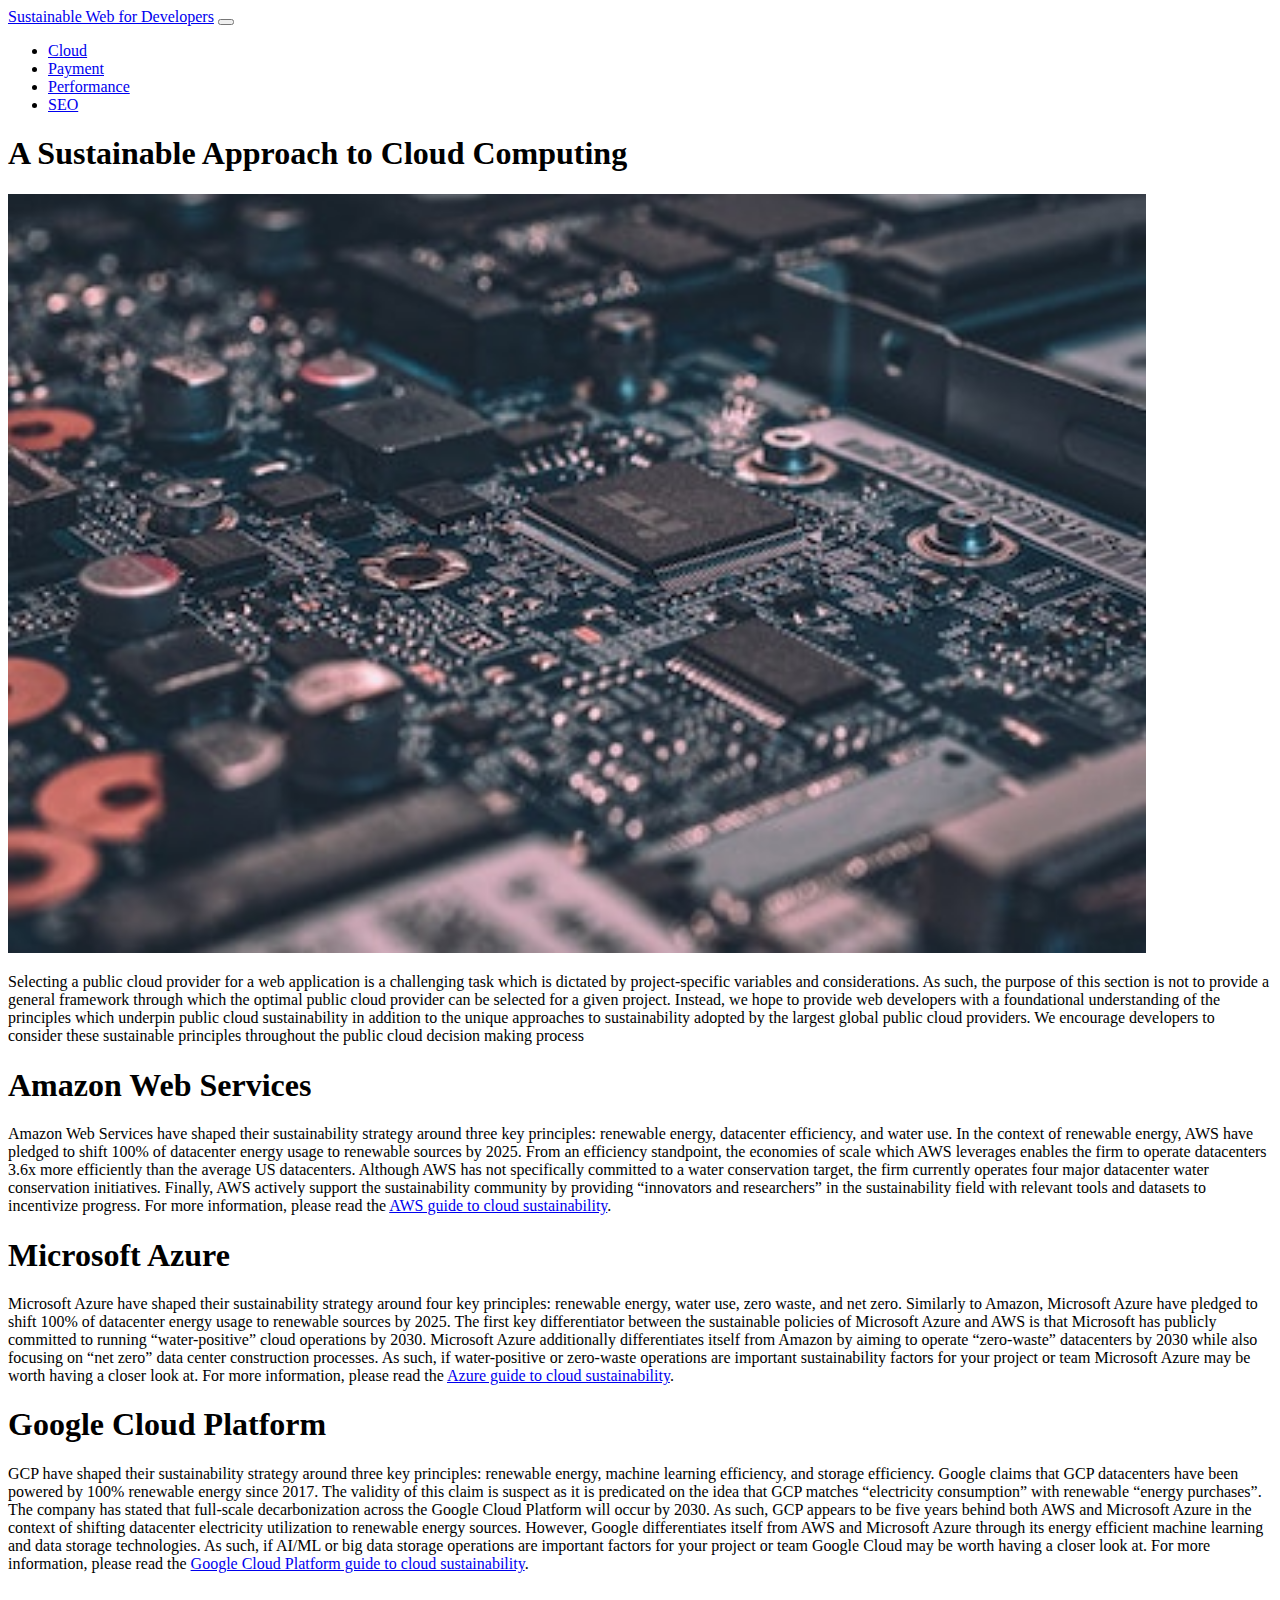
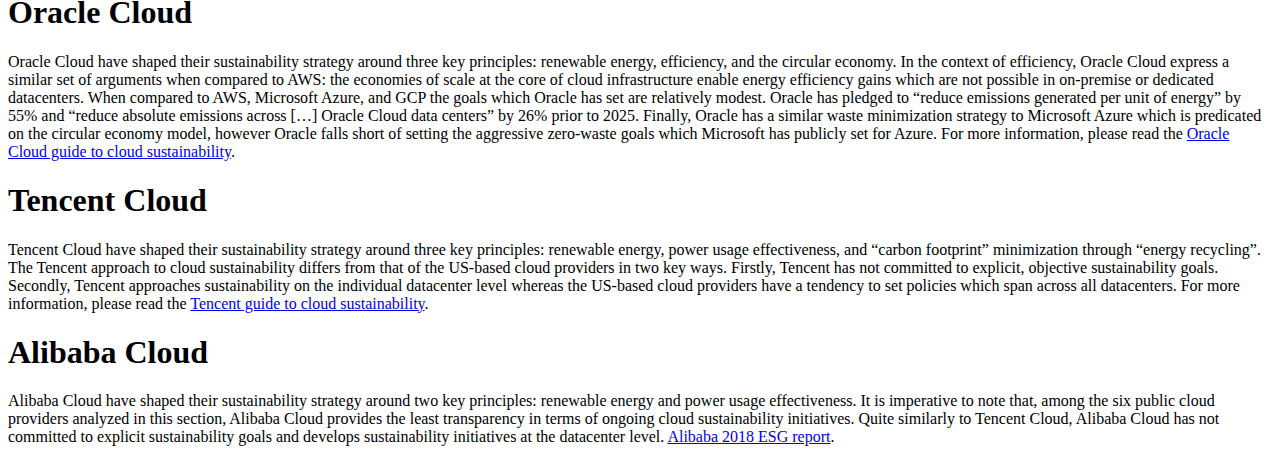
==== cloud.html @ 3b05d87a "Added target blank to cloud links" ====
<!DOCTYPE html>
<html lang="en">

<head>
	<meta charset="utf-8">
	<meta name="viewport" content="width=device-width, initial-scale=1.0">

	<!-- Bootstrap CSS, https://getbootstrap.com/docs/4.5/getting-started/introduction/ -->
	<link rel="stylesheet" href="https://cdn.jsdelivr.net/npm/bootstrap@4.5.3/dist/css/bootstrap.min.css"
		integrity="sha384-TX8t27EcRE3e/ihU7zmQxVncDAy5uIKz4rEkgIXeMed4M0jlfIDPvg6uqKI2xXr2" crossorigin="anonymous">

	<!--Individual styling-->
	<link rel="stylesheet" href="css/standard.css">

	<link rel="icon" href="images/leaf_icon.png" /> <!--https://www.pngegg.com/en/png-bizir ,accessed 06.11.2020-->
	<title>Cloud Computing</title>
</head>

<body>

	<!--Altered code from: https://startbootstrap.com/snippets/half-slider, accessed 06.11.2020 -->
	<!-- Navigation -->
	<nav class="navbar navbar-expand-lg navbar-dark bg-dark fixed-top">
		<div class="container">
			<a class="navbar-brand" href="index.html">Sustainable Web for Developers</a>
			<button class="navbar-toggler" type="button" data-toggle="collapse" data-target="#navbarResponsive"
				aria-controls="navbarResponsive" aria-expanded="false" aria-label="Toggle navigation">
				<span class="navbar-toggler-icon"></span>
			</button>
			<div class="collapse navbar-collapse" id="navbarResponsive">
                <ul class="navbar-nav ml-auto">
                    <li class="nav-item">
                        <a class="nav-link" href="cloud.html">Cloud </a>
                    </li>
                    <li class="nav-item">
                        <a class="nav-link" href="payment.html">Payment</a>
                    </li>
                    <li class="nav-item">
                        <a class="nav-link" href="performance.html">Performance</a>
                    </li>
                    <li class="nav-item">
                        <a class="nav-link" href="seo.html">SEO</a>
                    </li>
                </ul>
            </div>
		</div>
	</nav>

	<header>

	</header>

    <!-- Page Content -->
    <section class="py-5 m-5">
        <div class="container">
			<h1 class="font-weight-light">A Sustainable Approach to Cloud Computing</h1>
			<div class="row">
				<div class="col-md-6">
					<img id="seo-img" src="images/computer_unsplash.jpg" class="img-responsive center-block"
                        alt="cloud image">
                        <!--https://unsplash.com/photos/FO7JIlwjOtU ,accessed 12.11.2020-->
				</div>
				<div class="col-md-6 right-top">
					<p class="lead">Selecting a public cloud provider for a web application is a challenging task which is
                        dictated by project-specific variables and considerations. As such, the purpose of this section is not
                        to provide a general framework through which the optimal public cloud provider can be selected for a
                        given project. Instead, we hope to provide web developers with a foundational understanding of the
                        principles which underpin public cloud sustainability in addition to the unique approaches to
                        sustainability adopted by the largest global public cloud providers. We encourage developers to consider
                        these sustainable principles throughout the public cloud decision making process</p>
				</div>
			</div>
   
    <h1 class="font-weight-light">Amazon Web Services</h1>
    <p class="lead">Amazon Web Services have shaped their sustainability strategy around three key principles:
        renewable energy, datacenter efficiency, and water use. In the context of renewable energy, AWS have
        pledged to shift 100% of datacenter energy usage to renewable sources by 2025. From an efficiency
        standpoint, the economies of scale which AWS leverages enables the firm to operate datacenters 3.6x more
        efficiently than the average US datacenters. Although AWS has not specifically committed to a water
        conservation target, the firm currently operates four major datacenter water conservation initiatives.
        Finally, AWS actively support the sustainability community by providing “innovators and researchers” in
        the sustainability field with relevant tools and datasets to incentivize progress. For more information,
        please read the <a href="https://sustainability.aboutamazon.com/environment/the-cloud" target="_blank">AWS guide to
            cloud sustainability</a>.</p>
    
    <h1 class="font-weight-light">Microsoft Azure</h1>
    <p class="lead">Microsoft Azure have shaped their sustainability strategy around four key principles:
        renewable energy, water use, zero waste, and net zero. Similarly to Amazon, Microsoft Azure have pledged
        to shift 100% of datacenter energy usage to renewable sources by 2025. The first key differentiator
        between the sustainable policies of Microsoft Azure and AWS is that Microsoft has publicly committed to
        running “water-positive” cloud operations by 2030. Microsoft Azure additionally differentiates itself
        from Amazon by aiming to operate “zero-waste” datacenters by 2030 while also focusing on “net zero” data
        center construction processes. As such, if water-positive or zero-waste operations are important
        sustainability factors for your project or team Microsoft Azure may be worth having a closer look at.
        For more information, please read the <a href="https://azure.microsoft.com/en-gb/global-infrastructure/sustainability/" target="_blank">Azure guide to cloud
            sustainability</a>.</p>

        <h1 class="font-weight-light">Google Cloud Platform</h1>
    <p class="lead">GCP have shaped their sustainability strategy around three key principles: renewable energy,
        machine learning efficiency, and storage efficiency. Google claims that GCP datacenters have been
        powered by 100% renewable energy since 2017. The validity of this claim is suspect as it is predicated
        on the idea that GCP matches “electricity consumption” with renewable “energy purchases”. The company
        has stated that full-scale decarbonization across the Google Cloud Platform will occur by 2030. As such,
        GCP appears to be five years behind both AWS and Microsoft Azure in the context of shifting datacenter
        electricity utilization to renewable energy sources. However, Google differentiates itself from AWS and
        Microsoft Azure through its energy efficient machine learning and data storage technologies. As such, if
        AI/ML or big data storage operations are important factors for your project or team Google Cloud may be
        worth having a closer look at. For more information, please read the <a
            href="https://cloud.google.com/sustainability" target="_blank">Google Cloud Platform guide to cloud
            sustainability</a>.</p>

        <h1 class="font-weight-light">Oracle Cloud</h1>
    <p class="lead">Oracle Cloud have shaped their sustainability strategy around three key principles:
        renewable energy, efficiency, and the circular economy. In the context of efficiency, Oracle Cloud
        express a similar set of arguments when compared to AWS: the economies of scale at the core of cloud
        infrastructure enable energy efficiency gains which are not possible in on-premise or dedicated
        datacenters. When compared to AWS, Microsoft Azure, and GCP the goals which Oracle has set are
        relatively modest. Oracle has pledged to “reduce emissions generated per unit of energy” by 55% and
        “reduce absolute emissions across […] Oracle Cloud data centers” by 26% prior to 2025. Finally, Oracle
        has a similar waste minimization strategy to Microsoft Azure which is predicated on the circular economy
        model, however Oracle falls short of setting the aggressive zero-waste goals which Microsoft has
        publicly set for Azure. For more information, please read the <a
            href="https://www.oracle.com/corporate/citizenship/sustainability/clean-cloud.html" target="_blank">Oracle Cloud
            guide to cloud sustainability</a>.</p>
        
    <h1 class="font-weight-light">Tencent Cloud</h1>
    <p class="lead">Tencent Cloud have shaped their sustainability strategy around three key principles:
        renewable energy, power usage effectiveness, and “carbon footprint” minimization through “energy
        recycling”. The Tencent approach to cloud sustainability differs from that of the US-based cloud
        providers in two key ways. Firstly, Tencent has not committed to explicit, objective sustainability
        goals. Secondly, Tencent approaches sustainability on the individual datacenter level whereas the
        US-based cloud providers have a tendency to set policies which span across all datacenters. For more
        information, please read the <a
            href="https://intl.cloud.tencent.com/global-infrastructure/sustainability" target="_blank">Tencent guide to cloud
            sustainability</a>.</p>
    
    <h1 class="font-weight-light">Alibaba Cloud</h1>
    <p class="lead">Alibaba Cloud have shaped their sustainability strategy around two key principles: renewable
        energy and power usage effectiveness. It is imperative to note that, among the six public cloud
        providers analyzed in this section, Alibaba Cloud provides the least transparency in terms of ongoing
        cloud sustainability initiatives. Quite similarly to Tencent Cloud, Alibaba Cloud has not committed to
        explicit sustainability goals and develops sustainability initiatives at the datacenter level. <a
            href="https://esg.alibabagroup.com/" target="_blank">Alibaba 2018 ESG report</a>.</p>


    <!-- jQuery and Bootstrap Bundle (includes Popper), https://getbootstrap.com/docs/4.5/getting-started/introduction/ -->
    <script src="https://code.jquery.com/jquery-3.5.1.slim.min.js"
        integrity="sha384-DfXdz2htPH0lsSSs5nCTpuj/zy4C+OGpamoFVy38MVBnE+IbbVYUew+OrCXaRkfj"
        crossorigin="anonymous"></script>
    <script src="https://cdn.jsdelivr.net/npm/bootstrap@4.5.3/dist/js/bootstrap.bundle.min.js"
        integrity="sha384-ho+j7jyWK8fNQe+A12Hb8AhRq26LrZ/JpcUGGOn+Y7RsweNrtN/tE3MoK7ZeZDyx"
        crossorigin="anonymous"></script>
</body>

</html>
---- css/standard.css ----
/*Individual css*/
#seo-img{
	height: 95%;
	width: 90%;
}
#meta-description{
	height: 65%;
	width: 65%;
	margin-left: 20%;
}
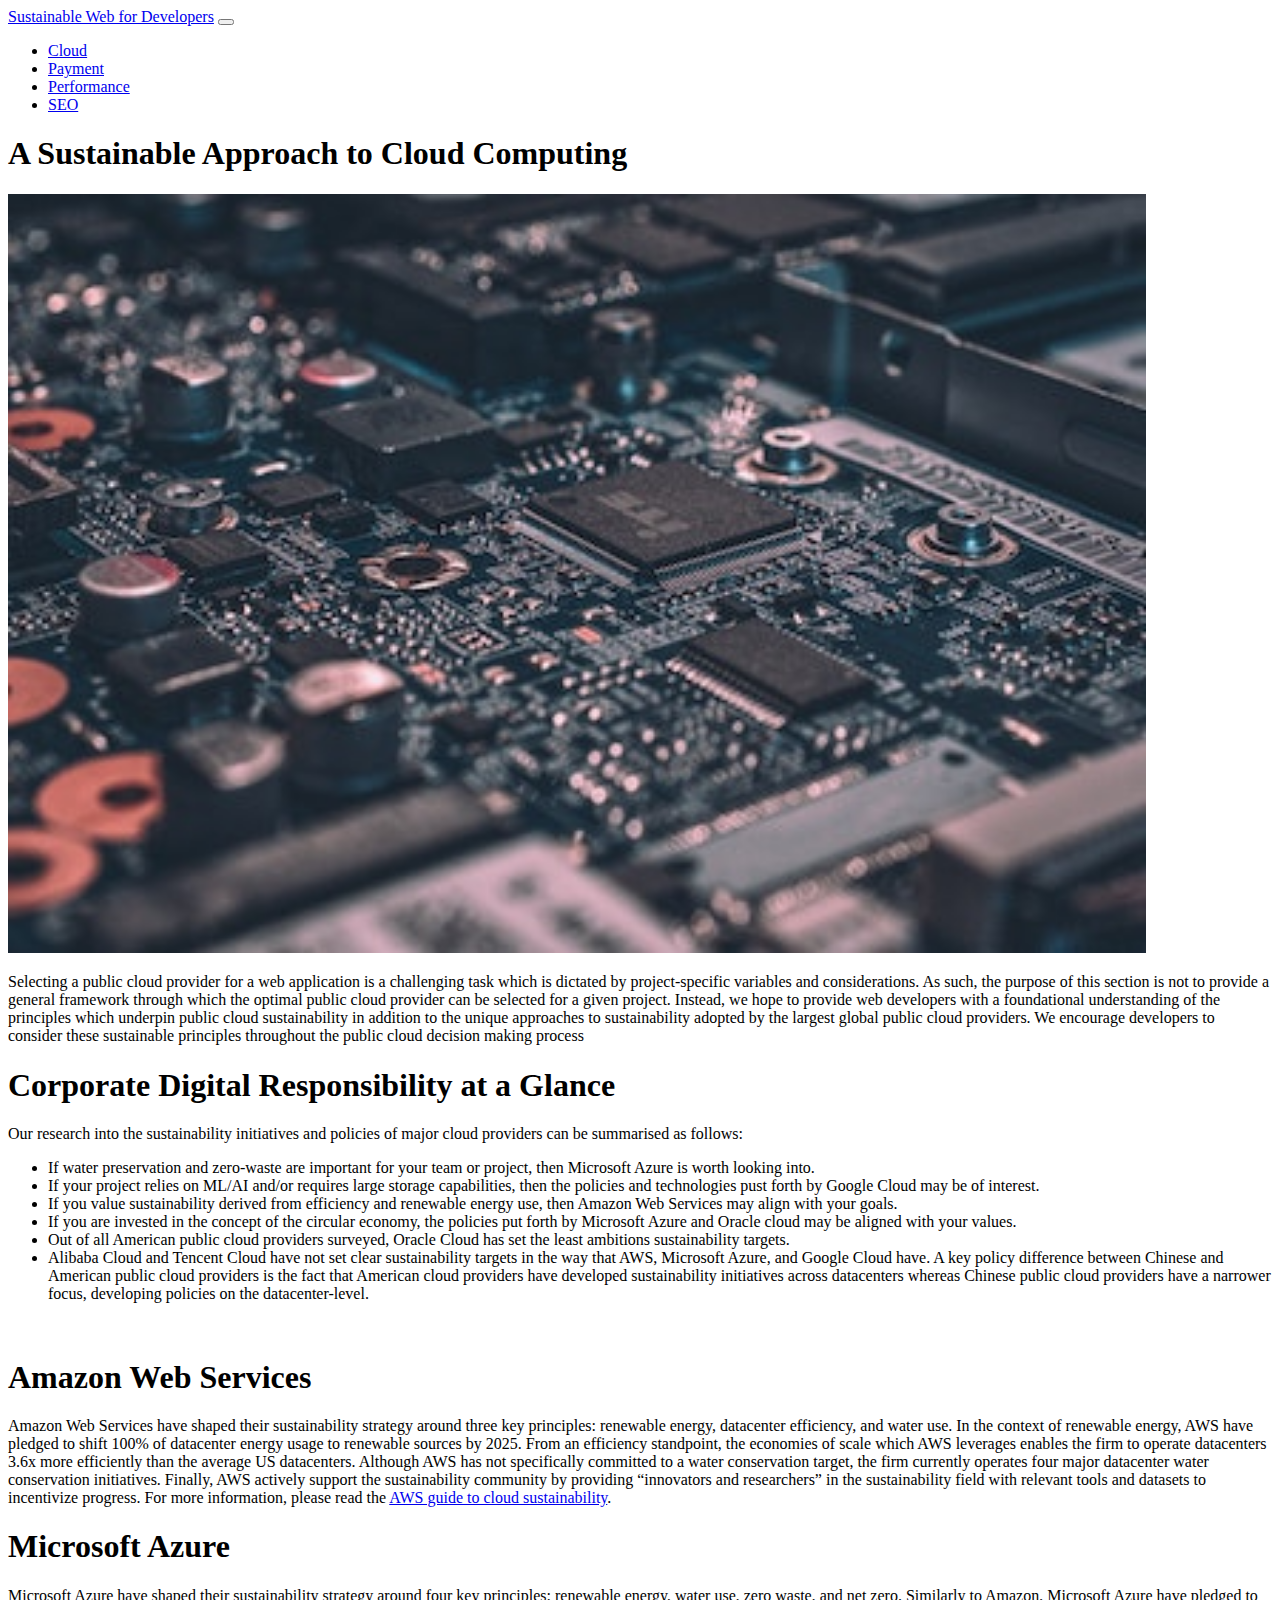
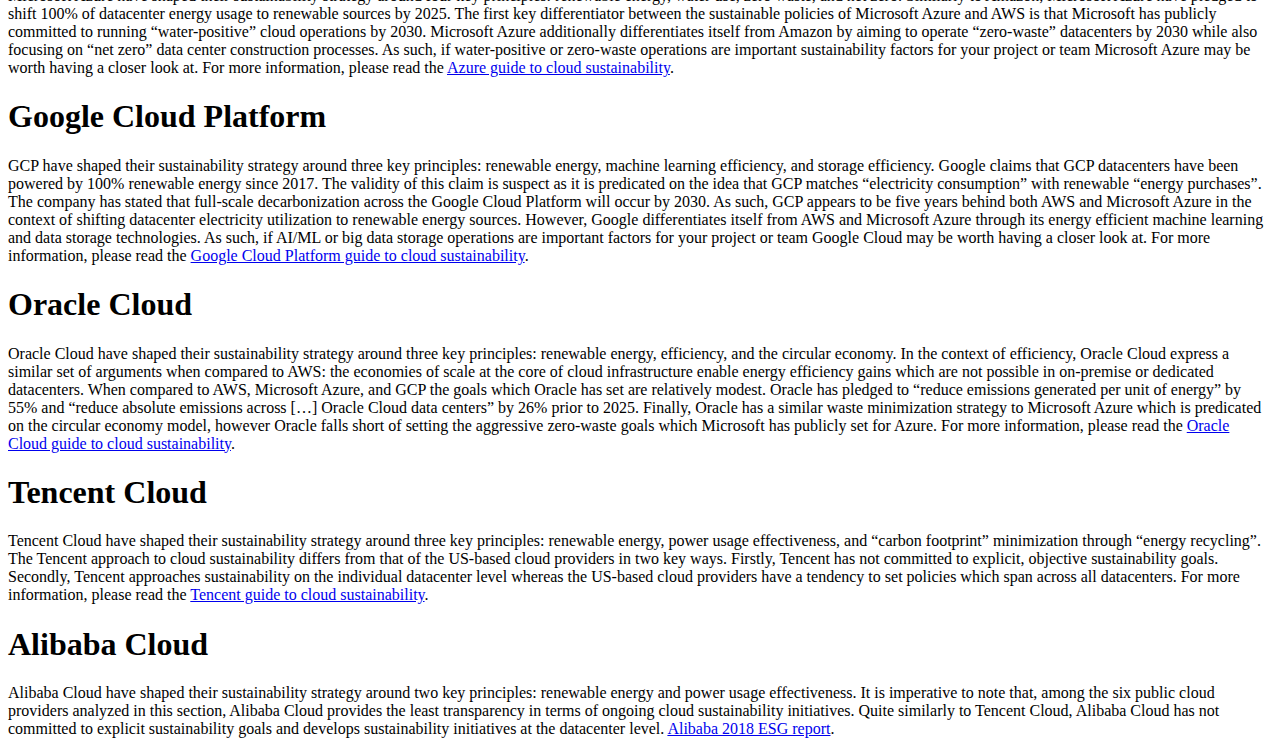
==== commit eab6a729: "Cloud at a glance" ====
--- a/cloud.html
+++ b/cloud.html
@@ -71,6 +71,18 @@
 				</div>
 			</div>
    
+    
+    <h1 class="font-weight-light">Corporate Digital Responsibility at a Glance</h1>
+    <p class="lead">Our research into the sustainability initiatives and policies of major cloud providers can be summarised as follows: </p>
+    <ul class="list-group">
+        <li class="list-group-item">If water preservation and zero-waste are important for your team or project, then Microsoft Azure is worth looking into.</li>
+        <li class="list-group-item">If your project relies on ML/AI and/or requires large storage capabilities, then the policies and technologies pust forth by Google Cloud may be of interest.</li>
+        <li class="list-group-item">If you value sustainability derived from efficiency and renewable energy use, then Amazon Web Services may align with your goals.</li>
+        <li class="list-group-item">If you are invested in the concept of the circular economy, the policies put forth by Microsoft Azure and Oracle cloud may be aligned with your values.</li>
+        <li class="list-group-item">Out of all American public cloud providers surveyed, Oracle Cloud has set the least ambitions sustainability targets.</li>
+        <li class="list-group-item">Alibaba Cloud and Tencent Cloud have not set clear sustainability targets in the way that AWS, Microsoft Azure, and Google Cloud have. A key policy difference between Chinese and American public cloud providers is the fact that American cloud providers have developed sustainability initiatives across datacenters whereas Chinese public cloud providers have a narrower focus, developing policies on the datacenter-level.</li>
+      </ul>
+    <br>
     <h1 class="font-weight-light">Amazon Web Services</h1>
     <p class="lead">Amazon Web Services have shaped their sustainability strategy around three key principles:
         renewable energy, datacenter efficiency, and water use. In the context of renewable energy, AWS have
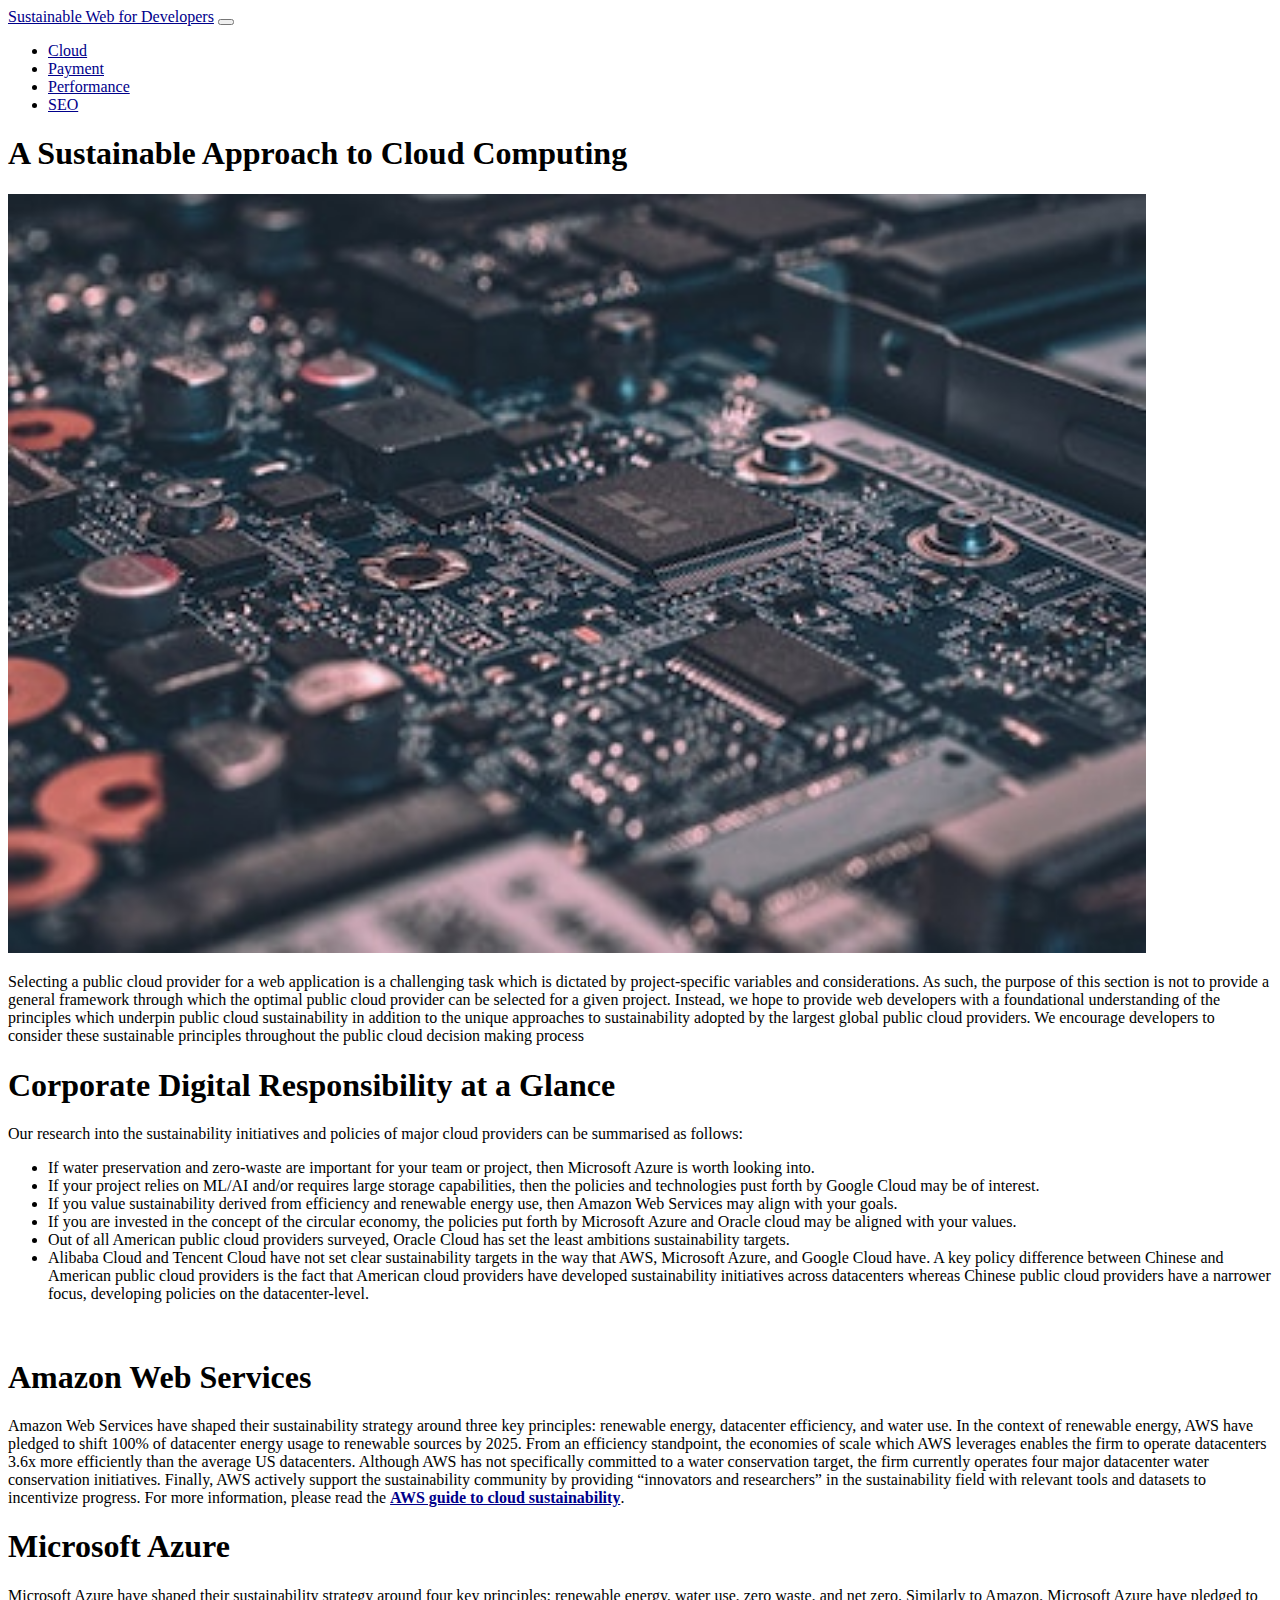
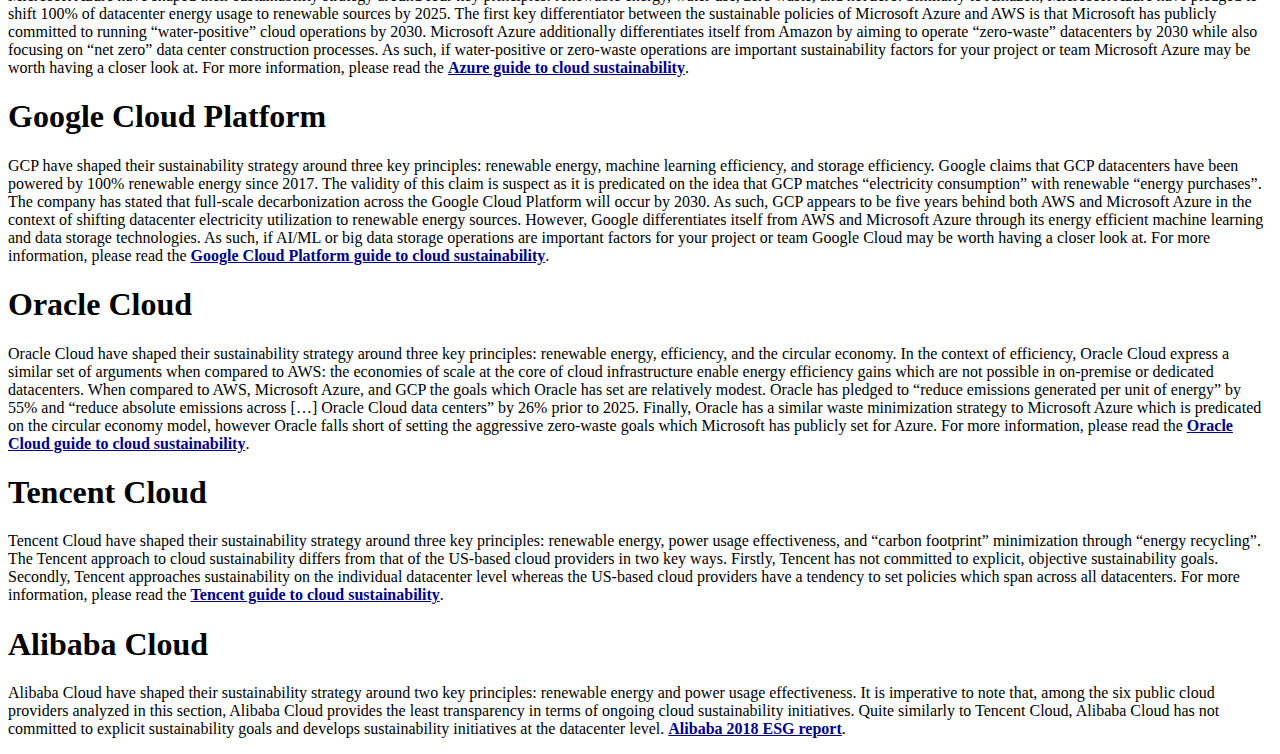
==== commit c34634e6: "mark-up, accessibility and pagespeed insight test bugfixes" ====
--- a/cloud.html
+++ b/cloud.html
@@ -2,32 +2,33 @@
 <html lang="en">
 
 <head>
-	<meta charset="utf-8">
-	<meta name="viewport" content="width=device-width, initial-scale=1.0">
+    <meta charset="utf-8">
+    <meta name="viewport" content="width=device-width, initial-scale=1.0">
 
-	<!-- Bootstrap CSS, https://getbootstrap.com/docs/4.5/getting-started/introduction/ -->
-	<link rel="stylesheet" href="https://cdn.jsdelivr.net/npm/bootstrap@4.5.3/dist/css/bootstrap.min.css"
-		integrity="sha384-TX8t27EcRE3e/ihU7zmQxVncDAy5uIKz4rEkgIXeMed4M0jlfIDPvg6uqKI2xXr2" crossorigin="anonymous">
+    <!-- Bootstrap CSS, https://getbootstrap.com/docs/4.5/getting-started/introduction/ -->
+    <link rel="stylesheet" href="https://cdn.jsdelivr.net/npm/bootstrap@4.5.3/dist/css/bootstrap.min.css"
+        integrity="sha384-TX8t27EcRE3e/ihU7zmQxVncDAy5uIKz4rEkgIXeMed4M0jlfIDPvg6uqKI2xXr2" crossorigin="anonymous">
 
-	<!--Individual styling-->
-	<link rel="stylesheet" href="css/standard.css">
+    <!--Individual styling-->
+    <link rel="stylesheet" href="css/standard.css">
 
-	<link rel="icon" href="images/leaf_icon.png" /> <!--https://www.pngegg.com/en/png-bizir ,accessed 06.11.2020-->
-	<title>Cloud Computing</title>
+    <link rel="icon" href="images/leaf_icon.png" />
+    <!--https://www.pngegg.com/en/png-bizir ,accessed 06.11.2020-->
+    <title>Cloud Computing</title>
 </head>
 
 <body>
 
-	<!--Altered code from: https://startbootstrap.com/snippets/half-slider, accessed 06.11.2020 -->
-	<!-- Navigation -->
-	<nav class="navbar navbar-expand-lg navbar-dark bg-dark fixed-top">
-		<div class="container">
-			<a class="navbar-brand" href="index.html">Sustainable Web for Developers</a>
-			<button class="navbar-toggler" type="button" data-toggle="collapse" data-target="#navbarResponsive"
-				aria-controls="navbarResponsive" aria-expanded="false" aria-label="Toggle navigation">
-				<span class="navbar-toggler-icon"></span>
-			</button>
-			<div class="collapse navbar-collapse" id="navbarResponsive">
+    <!--Altered code from: https://startbootstrap.com/snippets/half-slider, accessed 06.11.2020 -->
+    <!-- Navigation -->
+    <nav class="navbar navbar-expand-lg navbar-dark bg-dark fixed-top">
+        <div class="container">
+            <a class="navbar-brand" href="index.html">Sustainable Web for Developers</a>
+            <button class="navbar-toggler" type="button" data-toggle="collapse" data-target="#navbarResponsive"
+                aria-controls="navbarResponsive" aria-expanded="false" aria-label="Toggle navigation">
+                <span class="navbar-toggler-icon"></span>
+            </button>
+            <div class="collapse navbar-collapse" id="navbarResponsive">
                 <ul class="navbar-nav ml-auto">
                     <li class="nav-item">
                         <a class="nav-link" href="cloud.html">Cloud </a>
@@ -43,116 +44,138 @@
                     </li>
                 </ul>
             </div>
-		</div>
-	</nav>
+        </div>
+    </nav>
 
-	<header>
+    <header>
 
-	</header>
+    </header>
 
     <!-- Page Content -->
     <section class="py-5 m-5">
         <div class="container">
-			<h1 class="font-weight-light">A Sustainable Approach to Cloud Computing</h1>
-			<div class="row">
-				<div class="col-md-6">
-					<img id="seo-img" src="images/computer_unsplash.jpg" class="img-responsive center-block"
+            <h1 class="font-weight-light">A Sustainable Approach to Cloud Computing</h1>
+            <div class="row">
+                <div class="col-md-6">
+                    <img id="seo-img" src="images/computer_unsplash.jpg" class="img-responsive center-block"
                         alt="cloud image">
-                        <!--https://unsplash.com/photos/FO7JIlwjOtU ,accessed 12.11.2020-->
-				</div>
-				<div class="col-md-6 right-top">
-					<p class="lead">Selecting a public cloud provider for a web application is a challenging task which is
-                        dictated by project-specific variables and considerations. As such, the purpose of this section is not
-                        to provide a general framework through which the optimal public cloud provider can be selected for a
-                        given project. Instead, we hope to provide web developers with a foundational understanding of the
+                    <!--https://unsplash.com/photos/FO7JIlwjOtU ,accessed 12.11.2020-->
+                </div>
+                <div class="col-md-6 right-top">
+                    <p class="lead">Selecting a public cloud provider for a web application is a challenging task which
+                        is
+                        dictated by project-specific variables and considerations. As such, the purpose of this section
+                        is not
+                        to provide a general framework through which the optimal public cloud provider can be selected
+                        for a
+                        given project. Instead, we hope to provide web developers with a foundational understanding of
+                        the
                         principles which underpin public cloud sustainability in addition to the unique approaches to
-                        sustainability adopted by the largest global public cloud providers. We encourage developers to consider
+                        sustainability adopted by the largest global public cloud providers. We encourage developers to
+                        consider
                         these sustainable principles throughout the public cloud decision making process</p>
-				</div>
-			</div>
-   
-    
-    <h1 class="font-weight-light">Corporate Digital Responsibility at a Glance</h1>
-    <p class="lead">Our research into the sustainability initiatives and policies of major cloud providers can be summarised as follows: </p>
-    <ul class="list-group">
-        <li class="list-group-item">If water preservation and zero-waste are important for your team or project, then Microsoft Azure is worth looking into.</li>
-        <li class="list-group-item">If your project relies on ML/AI and/or requires large storage capabilities, then the policies and technologies pust forth by Google Cloud may be of interest.</li>
-        <li class="list-group-item">If you value sustainability derived from efficiency and renewable energy use, then Amazon Web Services may align with your goals.</li>
-        <li class="list-group-item">If you are invested in the concept of the circular economy, the policies put forth by Microsoft Azure and Oracle cloud may be aligned with your values.</li>
-        <li class="list-group-item">Out of all American public cloud providers surveyed, Oracle Cloud has set the least ambitions sustainability targets.</li>
-        <li class="list-group-item">Alibaba Cloud and Tencent Cloud have not set clear sustainability targets in the way that AWS, Microsoft Azure, and Google Cloud have. A key policy difference between Chinese and American public cloud providers is the fact that American cloud providers have developed sustainability initiatives across datacenters whereas Chinese public cloud providers have a narrower focus, developing policies on the datacenter-level.</li>
-      </ul>
-    <br>
-    <h1 class="font-weight-light">Amazon Web Services</h1>
-    <p class="lead">Amazon Web Services have shaped their sustainability strategy around three key principles:
-        renewable energy, datacenter efficiency, and water use. In the context of renewable energy, AWS have
-        pledged to shift 100% of datacenter energy usage to renewable sources by 2025. From an efficiency
-        standpoint, the economies of scale which AWS leverages enables the firm to operate datacenters 3.6x more
-        efficiently than the average US datacenters. Although AWS has not specifically committed to a water
-        conservation target, the firm currently operates four major datacenter water conservation initiatives.
-        Finally, AWS actively support the sustainability community by providing “innovators and researchers” in
-        the sustainability field with relevant tools and datasets to incentivize progress. For more information,
-        please read the <a href="https://sustainability.aboutamazon.com/environment/the-cloud" target="_blank">AWS guide to
-            cloud sustainability</a>.</p>
-    
-    <h1 class="font-weight-light">Microsoft Azure</h1>
-    <p class="lead">Microsoft Azure have shaped their sustainability strategy around four key principles:
-        renewable energy, water use, zero waste, and net zero. Similarly to Amazon, Microsoft Azure have pledged
-        to shift 100% of datacenter energy usage to renewable sources by 2025. The first key differentiator
-        between the sustainable policies of Microsoft Azure and AWS is that Microsoft has publicly committed to
-        running “water-positive” cloud operations by 2030. Microsoft Azure additionally differentiates itself
-        from Amazon by aiming to operate “zero-waste” datacenters by 2030 while also focusing on “net zero” data
-        center construction processes. As such, if water-positive or zero-waste operations are important
-        sustainability factors for your project or team Microsoft Azure may be worth having a closer look at.
-        For more information, please read the <a href="https://azure.microsoft.com/en-gb/global-infrastructure/sustainability/" target="_blank">Azure guide to cloud
-            sustainability</a>.</p>
+                </div>
+            </div>
 
-        <h1 class="font-weight-light">Google Cloud Platform</h1>
-    <p class="lead">GCP have shaped their sustainability strategy around three key principles: renewable energy,
-        machine learning efficiency, and storage efficiency. Google claims that GCP datacenters have been
-        powered by 100% renewable energy since 2017. The validity of this claim is suspect as it is predicated
-        on the idea that GCP matches “electricity consumption” with renewable “energy purchases”. The company
-        has stated that full-scale decarbonization across the Google Cloud Platform will occur by 2030. As such,
-        GCP appears to be five years behind both AWS and Microsoft Azure in the context of shifting datacenter
-        electricity utilization to renewable energy sources. However, Google differentiates itself from AWS and
-        Microsoft Azure through its energy efficient machine learning and data storage technologies. As such, if
-        AI/ML or big data storage operations are important factors for your project or team Google Cloud may be
-        worth having a closer look at. For more information, please read the <a
-            href="https://cloud.google.com/sustainability" target="_blank">Google Cloud Platform guide to cloud
-            sustainability</a>.</p>
 
-        <h1 class="font-weight-light">Oracle Cloud</h1>
-    <p class="lead">Oracle Cloud have shaped their sustainability strategy around three key principles:
-        renewable energy, efficiency, and the circular economy. In the context of efficiency, Oracle Cloud
-        express a similar set of arguments when compared to AWS: the economies of scale at the core of cloud
-        infrastructure enable energy efficiency gains which are not possible in on-premise or dedicated
-        datacenters. When compared to AWS, Microsoft Azure, and GCP the goals which Oracle has set are
-        relatively modest. Oracle has pledged to “reduce emissions generated per unit of energy” by 55% and
-        “reduce absolute emissions across […] Oracle Cloud data centers” by 26% prior to 2025. Finally, Oracle
-        has a similar waste minimization strategy to Microsoft Azure which is predicated on the circular economy
-        model, however Oracle falls short of setting the aggressive zero-waste goals which Microsoft has
-        publicly set for Azure. For more information, please read the <a
-            href="https://www.oracle.com/corporate/citizenship/sustainability/clean-cloud.html" target="_blank">Oracle Cloud
-            guide to cloud sustainability</a>.</p>
-        
-    <h1 class="font-weight-light">Tencent Cloud</h1>
-    <p class="lead">Tencent Cloud have shaped their sustainability strategy around three key principles:
-        renewable energy, power usage effectiveness, and “carbon footprint” minimization through “energy
-        recycling”. The Tencent approach to cloud sustainability differs from that of the US-based cloud
-        providers in two key ways. Firstly, Tencent has not committed to explicit, objective sustainability
-        goals. Secondly, Tencent approaches sustainability on the individual datacenter level whereas the
-        US-based cloud providers have a tendency to set policies which span across all datacenters. For more
-        information, please read the <a
-            href="https://intl.cloud.tencent.com/global-infrastructure/sustainability" target="_blank">Tencent guide to cloud
-            sustainability</a>.</p>
-    
-    <h1 class="font-weight-light">Alibaba Cloud</h1>
-    <p class="lead">Alibaba Cloud have shaped their sustainability strategy around two key principles: renewable
-        energy and power usage effectiveness. It is imperative to note that, among the six public cloud
-        providers analyzed in this section, Alibaba Cloud provides the least transparency in terms of ongoing
-        cloud sustainability initiatives. Quite similarly to Tencent Cloud, Alibaba Cloud has not committed to
-        explicit sustainability goals and develops sustainability initiatives at the datacenter level. <a
-            href="https://esg.alibabagroup.com/" target="_blank">Alibaba 2018 ESG report</a>.</p>
+            <h1 class="font-weight-light">Corporate Digital Responsibility at a Glance</h1>
+            <p class="lead">Our research into the sustainability initiatives and policies of major cloud providers can
+                be summarised as follows: </p>
+            <ul class="list-group">
+                <li class="list-group-item">If water preservation and zero-waste are important for your team or project,
+                    then Microsoft Azure is worth looking into.</li>
+                <li class="list-group-item">If your project relies on ML/AI and/or requires large storage capabilities,
+                    then the policies and technologies pust forth by Google Cloud may be of interest.</li>
+                <li class="list-group-item">If you value sustainability derived from efficiency and renewable energy
+                    use, then Amazon Web Services may align with your goals.</li>
+                <li class="list-group-item">If you are invested in the concept of the circular economy, the policies put
+                    forth by Microsoft Azure and Oracle cloud may be aligned with your values.</li>
+                <li class="list-group-item">Out of all American public cloud providers surveyed, Oracle Cloud has set
+                    the least ambitions sustainability targets.</li>
+                <li class="list-group-item">Alibaba Cloud and Tencent Cloud have not set clear sustainability targets in
+                    the way that AWS, Microsoft Azure, and Google Cloud have. A key policy difference between Chinese
+                    and American public cloud providers is the fact that American cloud providers have developed
+                    sustainability initiatives across datacenters whereas Chinese public cloud providers have a narrower
+                    focus, developing policies on the datacenter-level.</li>
+            </ul>
+            <br>
+            <h1 class="font-weight-light">Amazon Web Services</h1>
+            <p class="lead">Amazon Web Services have shaped their sustainability strategy around three key principles:
+                renewable energy, datacenter efficiency, and water use. In the context of renewable energy, AWS have
+                pledged to shift 100% of datacenter energy usage to renewable sources by 2025. From an efficiency
+                standpoint, the economies of scale which AWS leverages enables the firm to operate datacenters 3.6x more
+                efficiently than the average US datacenters. Although AWS has not specifically committed to a water
+                conservation target, the firm currently operates four major datacenter water conservation initiatives.
+                Finally, AWS actively support the sustainability community by providing “innovators and researchers” in
+                the sustainability field with relevant tools and datasets to incentivize progress. For more information,
+                please read the <strong><a href="https://sustainability.aboutamazon.com/environment/the-cloud"
+                    target="_blank">AWS guide to
+                    cloud sustainability</a></strong>.</p>
+
+            <h1 class="font-weight-light">Microsoft Azure</h1>
+            <p class="lead">Microsoft Azure have shaped their sustainability strategy around four key principles:
+                renewable energy, water use, zero waste, and net zero. Similarly to Amazon, Microsoft Azure have pledged
+                to shift 100% of datacenter energy usage to renewable sources by 2025. The first key differentiator
+                between the sustainable policies of Microsoft Azure and AWS is that Microsoft has publicly committed to
+                running “water-positive” cloud operations by 2030. Microsoft Azure additionally differentiates itself
+                from Amazon by aiming to operate “zero-waste” datacenters by 2030 while also focusing on “net zero” data
+                center construction processes. As such, if water-positive or zero-waste operations are important
+                sustainability factors for your project or team Microsoft Azure may be worth having a closer look at.
+                For more information, please read the <strong><a
+                    href="https://azure.microsoft.com/en-gb/global-infrastructure/sustainability/" target="_blank">Azure
+                    guide to cloud
+                    sustainability</a></strong>.</p>
+
+            <h1 class="font-weight-light">Google Cloud Platform</h1>
+            <p class="lead">GCP have shaped their sustainability strategy around three key principles: renewable energy,
+                machine learning efficiency, and storage efficiency. Google claims that GCP datacenters have been
+                powered by 100% renewable energy since 2017. The validity of this claim is suspect as it is predicated
+                on the idea that GCP matches “electricity consumption” with renewable “energy purchases”. The company
+                has stated that full-scale decarbonization across the Google Cloud Platform will occur by 2030. As such,
+                GCP appears to be five years behind both AWS and Microsoft Azure in the context of shifting datacenter
+                electricity utilization to renewable energy sources. However, Google differentiates itself from AWS and
+                Microsoft Azure through its energy efficient machine learning and data storage technologies. As such, if
+                AI/ML or big data storage operations are important factors for your project or team Google Cloud may be
+                worth having a closer look at. For more information, please read the <strong><a
+                    href="https://cloud.google.com/sustainability" target="_blank">Google Cloud Platform guide to cloud
+                    sustainability</a></strong>.</p>
+
+            <h1 class="font-weight-light">Oracle Cloud</h1>
+            <p class="lead">Oracle Cloud have shaped their sustainability strategy around three key principles:
+                renewable energy, efficiency, and the circular economy. In the context of efficiency, Oracle Cloud
+                express a similar set of arguments when compared to AWS: the economies of scale at the core of cloud
+                infrastructure enable energy efficiency gains which are not possible in on-premise or dedicated
+                datacenters. When compared to AWS, Microsoft Azure, and GCP the goals which Oracle has set are
+                relatively modest. Oracle has pledged to “reduce emissions generated per unit of energy” by 55% and
+                “reduce absolute emissions across […] Oracle Cloud data centers” by 26% prior to 2025. Finally, Oracle
+                has a similar waste minimization strategy to Microsoft Azure which is predicated on the circular economy
+                model, however Oracle falls short of setting the aggressive zero-waste goals which Microsoft has
+                publicly set for Azure. For more information, please read the <strong><a
+                    href="https://www.oracle.com/corporate/citizenship/sustainability/clean-cloud.html"
+                    target="_blank">Oracle Cloud
+                    guide to cloud sustainability</a></strong>.</p>
+
+            <h1 class="font-weight-light">Tencent Cloud</h1>
+            <p class="lead">Tencent Cloud have shaped their sustainability strategy around three key principles:
+                renewable energy, power usage effectiveness, and “carbon footprint” minimization through “energy
+                recycling”. The Tencent approach to cloud sustainability differs from that of the US-based cloud
+                providers in two key ways. Firstly, Tencent has not committed to explicit, objective sustainability
+                goals. Secondly, Tencent approaches sustainability on the individual datacenter level whereas the
+                US-based cloud providers have a tendency to set policies which span across all datacenters. For more
+                information, please read the <strong><a
+                    href="https://intl.cloud.tencent.com/global-infrastructure/sustainability" target="_blank">Tencent
+                    guide to cloud
+                    sustainability</a></strong>.</p>
+
+            <h1 class="font-weight-light">Alibaba Cloud</h1>
+            <p class="lead">Alibaba Cloud have shaped their sustainability strategy around two key principles: renewable
+                energy and power usage effectiveness. It is imperative to note that, among the six public cloud
+                providers analyzed in this section, Alibaba Cloud provides the least transparency in terms of ongoing
+                cloud sustainability initiatives. Quite similarly to Tencent Cloud, Alibaba Cloud has not committed to
+                explicit sustainability goals and develops sustainability initiatives at the datacenter level. <strong><a
+                    href="https://esg.alibabagroup.com/" target="_blank">Alibaba 2018 ESG report</a></strong>.</p>
+        </div>
+    </section>
 
 
     <!-- jQuery and Bootstrap Bundle (includes Popper), https://getbootstrap.com/docs/4.5/getting-started/introduction/ -->
--- a/css/standard.css
+++ b/css/standard.css
@@ -8,3 +8,12 @@
 	width: 65%;
 	margin-left: 20%;
 }
+
+/*More contrast between text and background (Wave complained */
+a {
+	color: darkblue;
+  }
+
+a:hover{
+color: brown;
+}
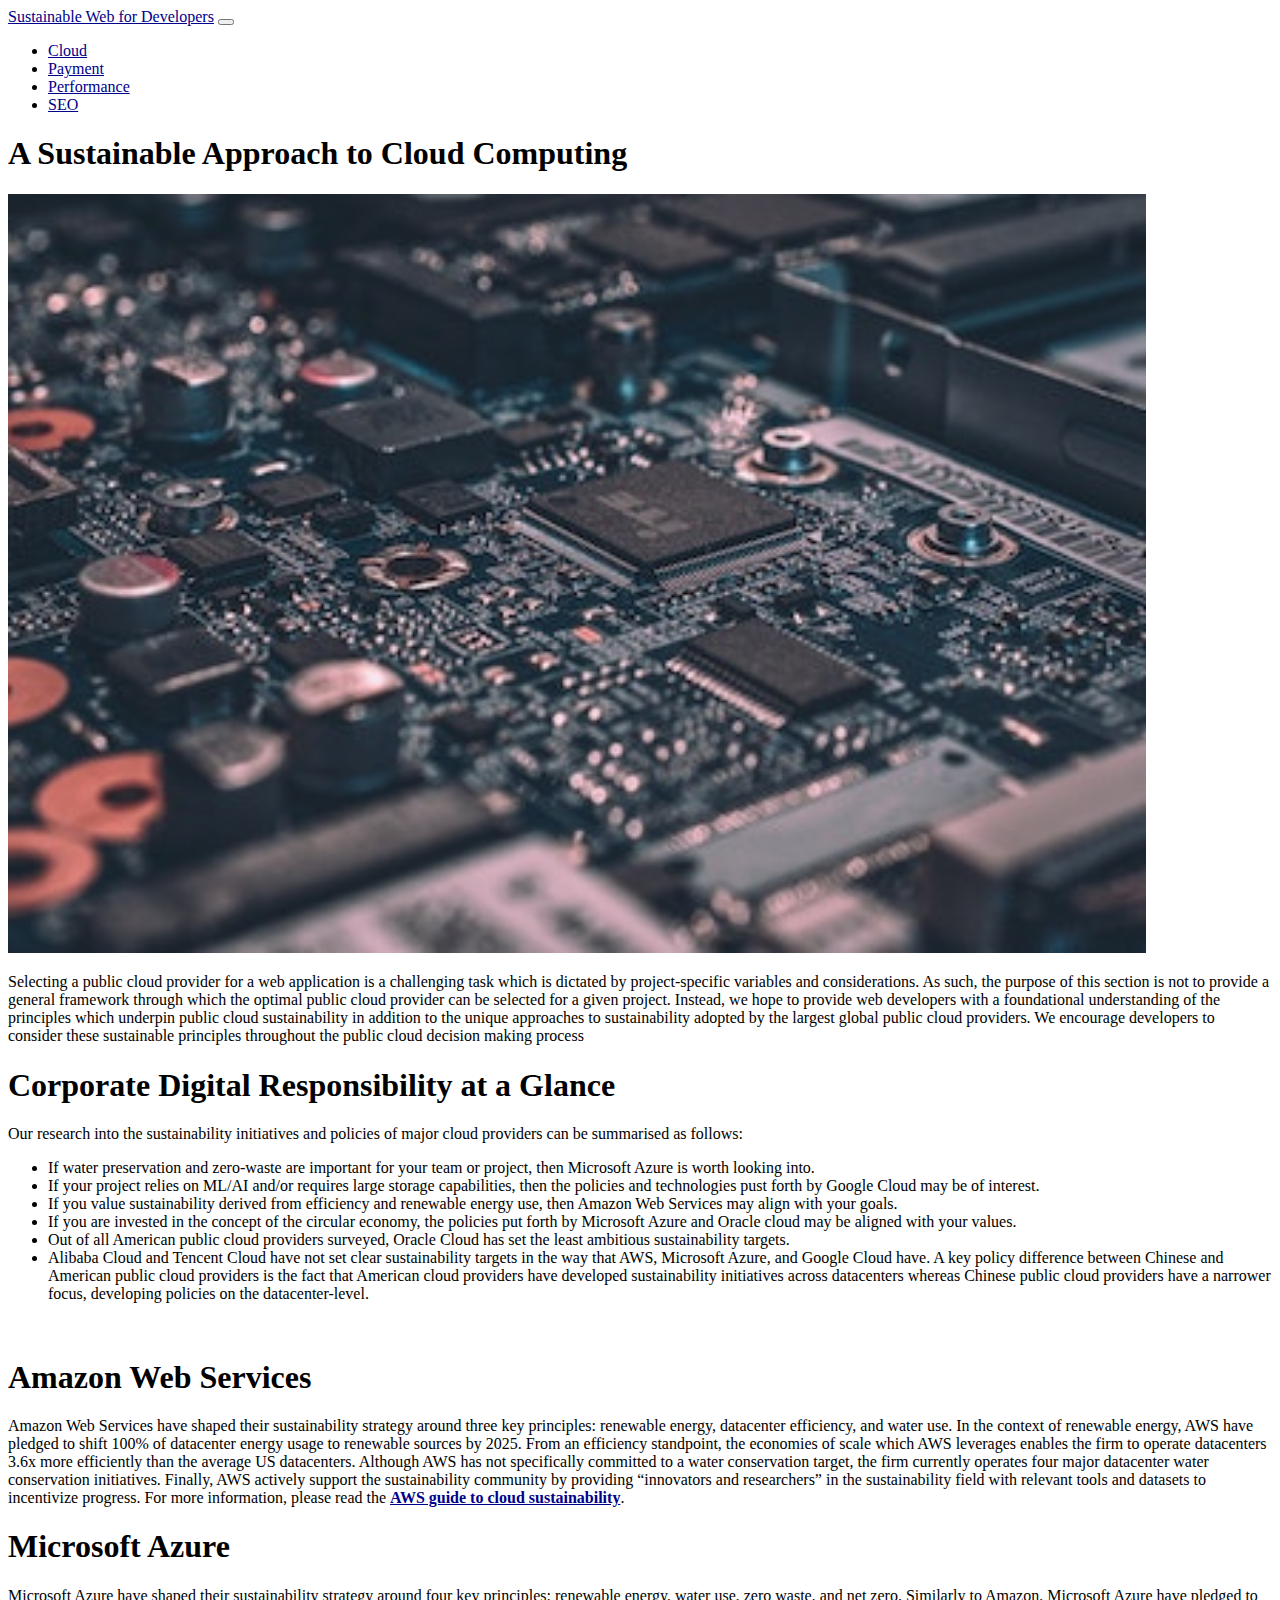
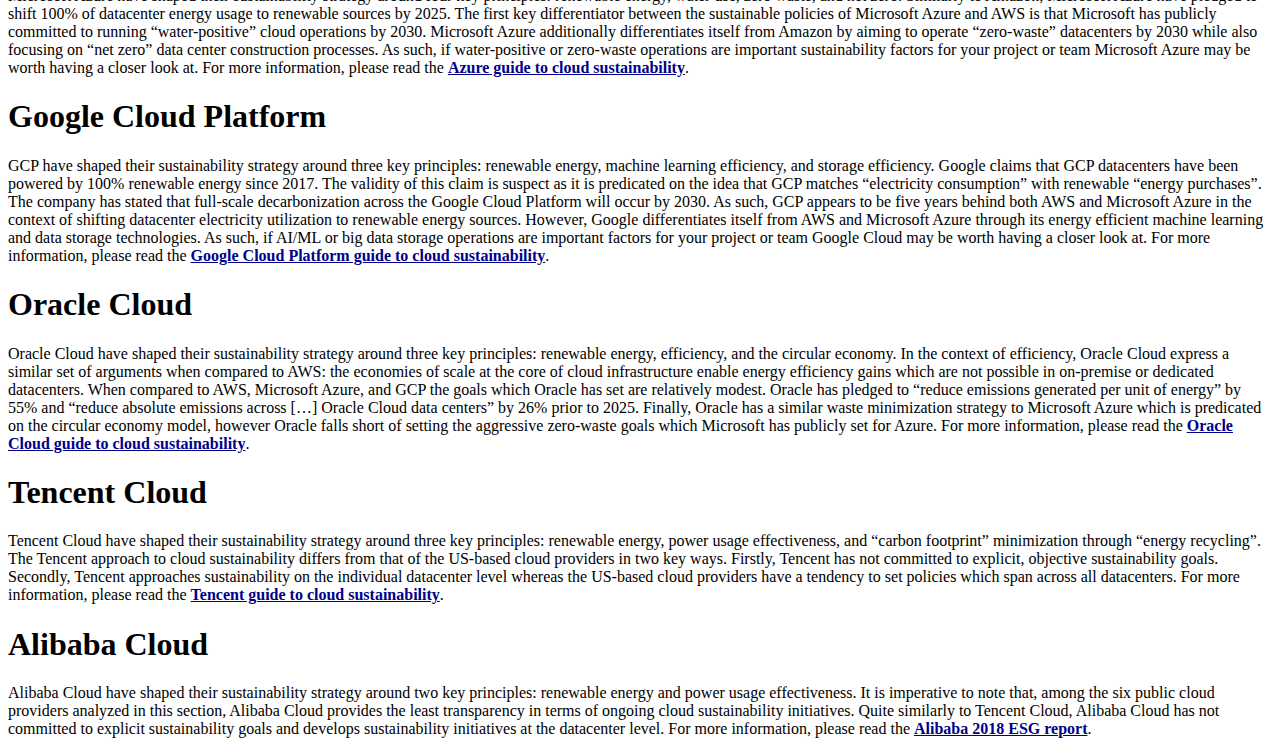
==== commit 84d19c6a: "Fixed a spelling mistake that I missed on the first pass" ====
--- a/cloud.html
+++ b/cloud.html
@@ -91,7 +91,7 @@
                 <li class="list-group-item">If you are invested in the concept of the circular economy, the policies put
                     forth by Microsoft Azure and Oracle cloud may be aligned with your values.</li>
                 <li class="list-group-item">Out of all American public cloud providers surveyed, Oracle Cloud has set
-                    the least ambitions sustainability targets.</li>
+                    the least ambitious sustainability targets.</li>
                 <li class="list-group-item">Alibaba Cloud and Tencent Cloud have not set clear sustainability targets in
                     the way that AWS, Microsoft Azure, and Google Cloud have. A key policy difference between Chinese
                     and American public cloud providers is the fact that American cloud providers have developed
@@ -172,7 +172,8 @@
                 energy and power usage effectiveness. It is imperative to note that, among the six public cloud
                 providers analyzed in this section, Alibaba Cloud provides the least transparency in terms of ongoing
                 cloud sustainability initiatives. Quite similarly to Tencent Cloud, Alibaba Cloud has not committed to
-                explicit sustainability goals and develops sustainability initiatives at the datacenter level. <strong><a
+                explicit sustainability goals and develops sustainability initiatives at the datacenter level. For more
+                information, please read the <strong><a
                     href="https://esg.alibabagroup.com/" target="_blank">Alibaba 2018 ESG report</a></strong>.</p>
         </div>
     </section>
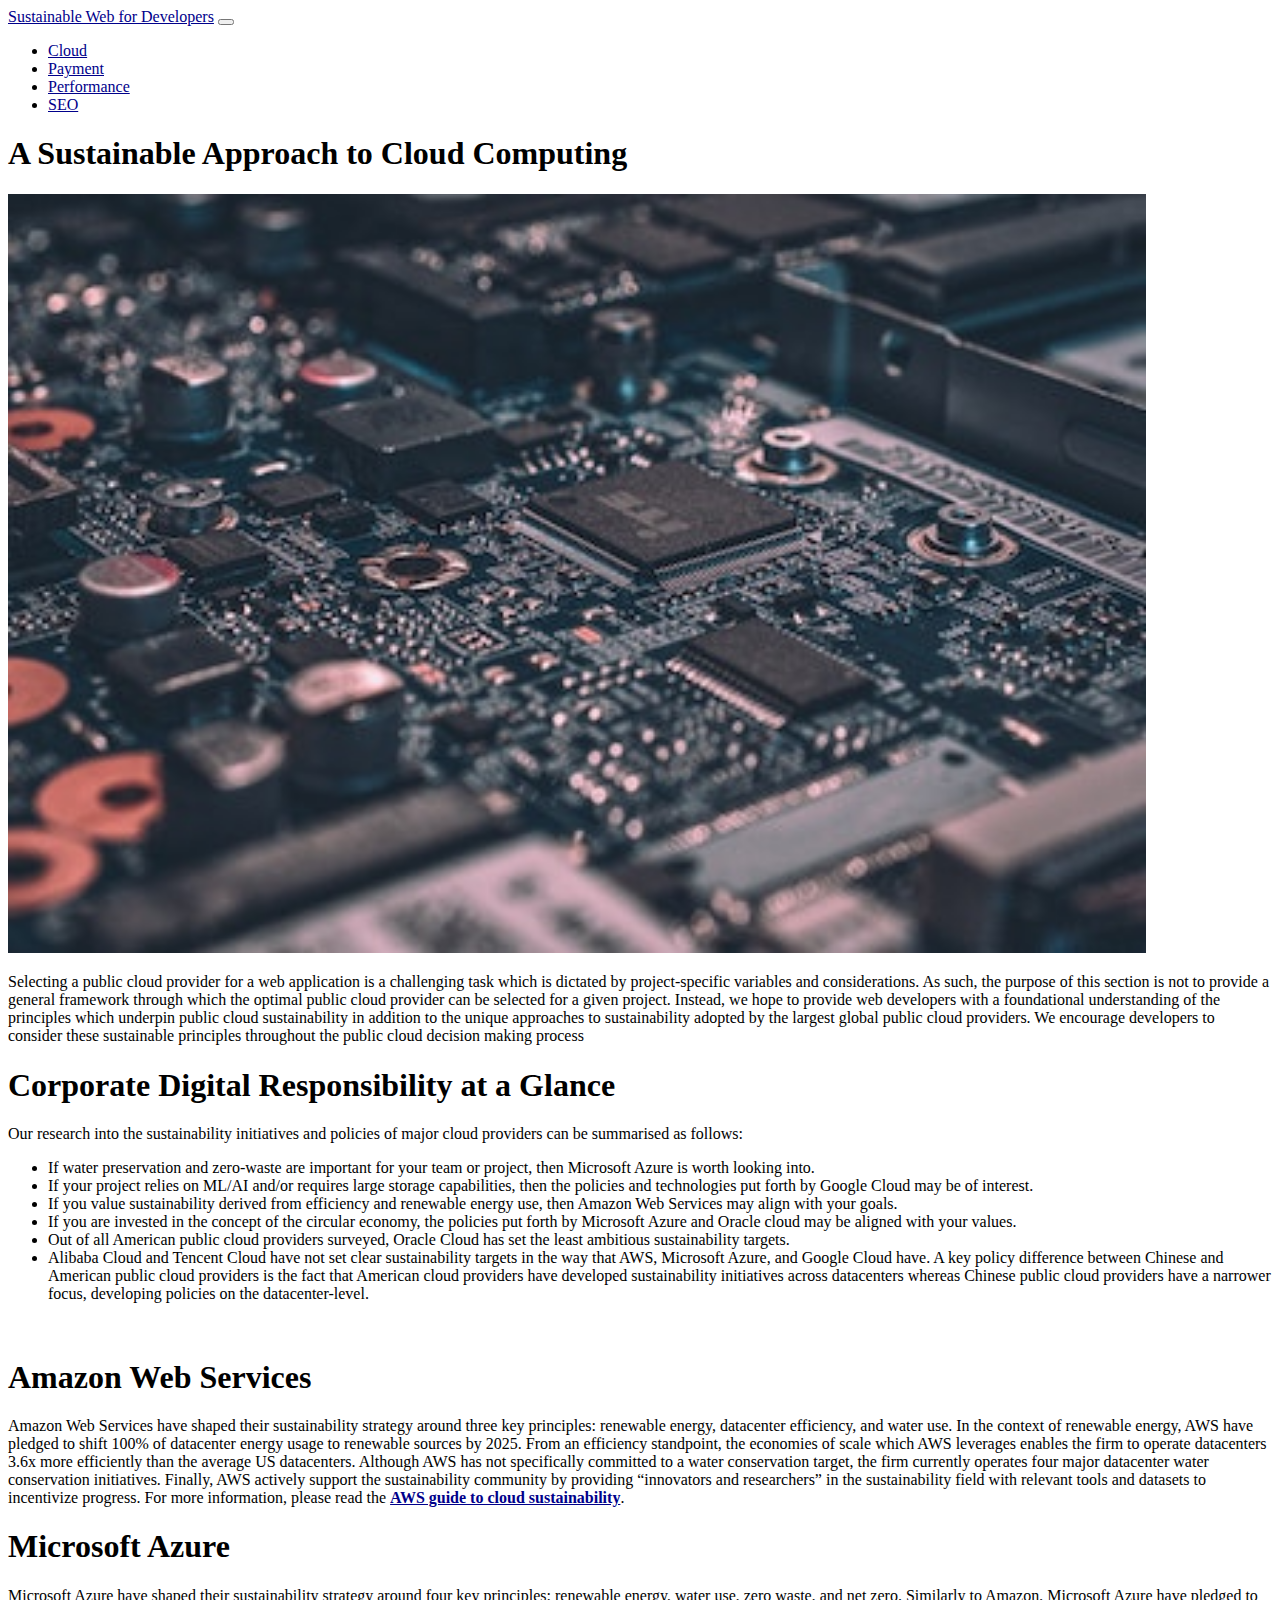
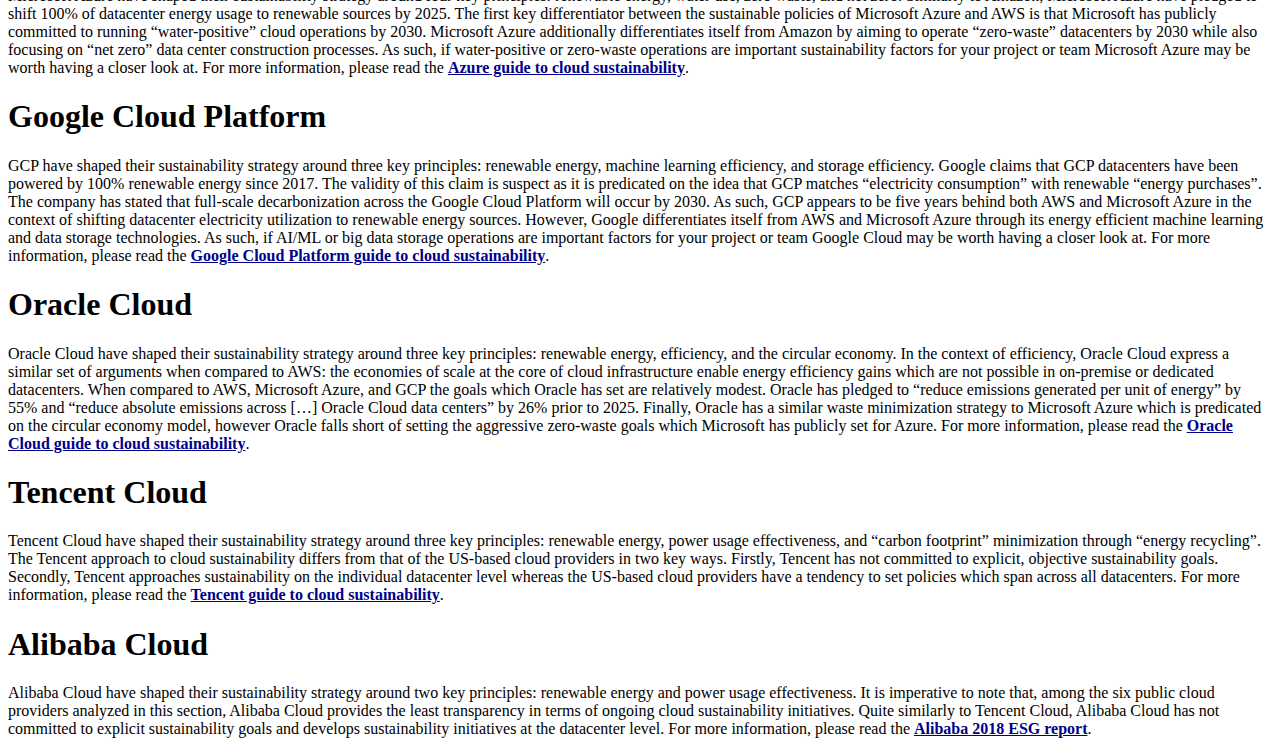
==== commit 0798ec60: "Fixed one word on the cloud page" ====
--- a/cloud.html
+++ b/cloud.html
@@ -85,7 +85,7 @@
                 <li class="list-group-item">If water preservation and zero-waste are important for your team or project,
                     then Microsoft Azure is worth looking into.</li>
                 <li class="list-group-item">If your project relies on ML/AI and/or requires large storage capabilities,
-                    then the policies and technologies pust forth by Google Cloud may be of interest.</li>
+                    then the policies and technologies put forth by Google Cloud may be of interest.</li>
                 <li class="list-group-item">If you value sustainability derived from efficiency and renewable energy
                     use, then Amazon Web Services may align with your goals.</li>
                 <li class="list-group-item">If you are invested in the concept of the circular economy, the policies put
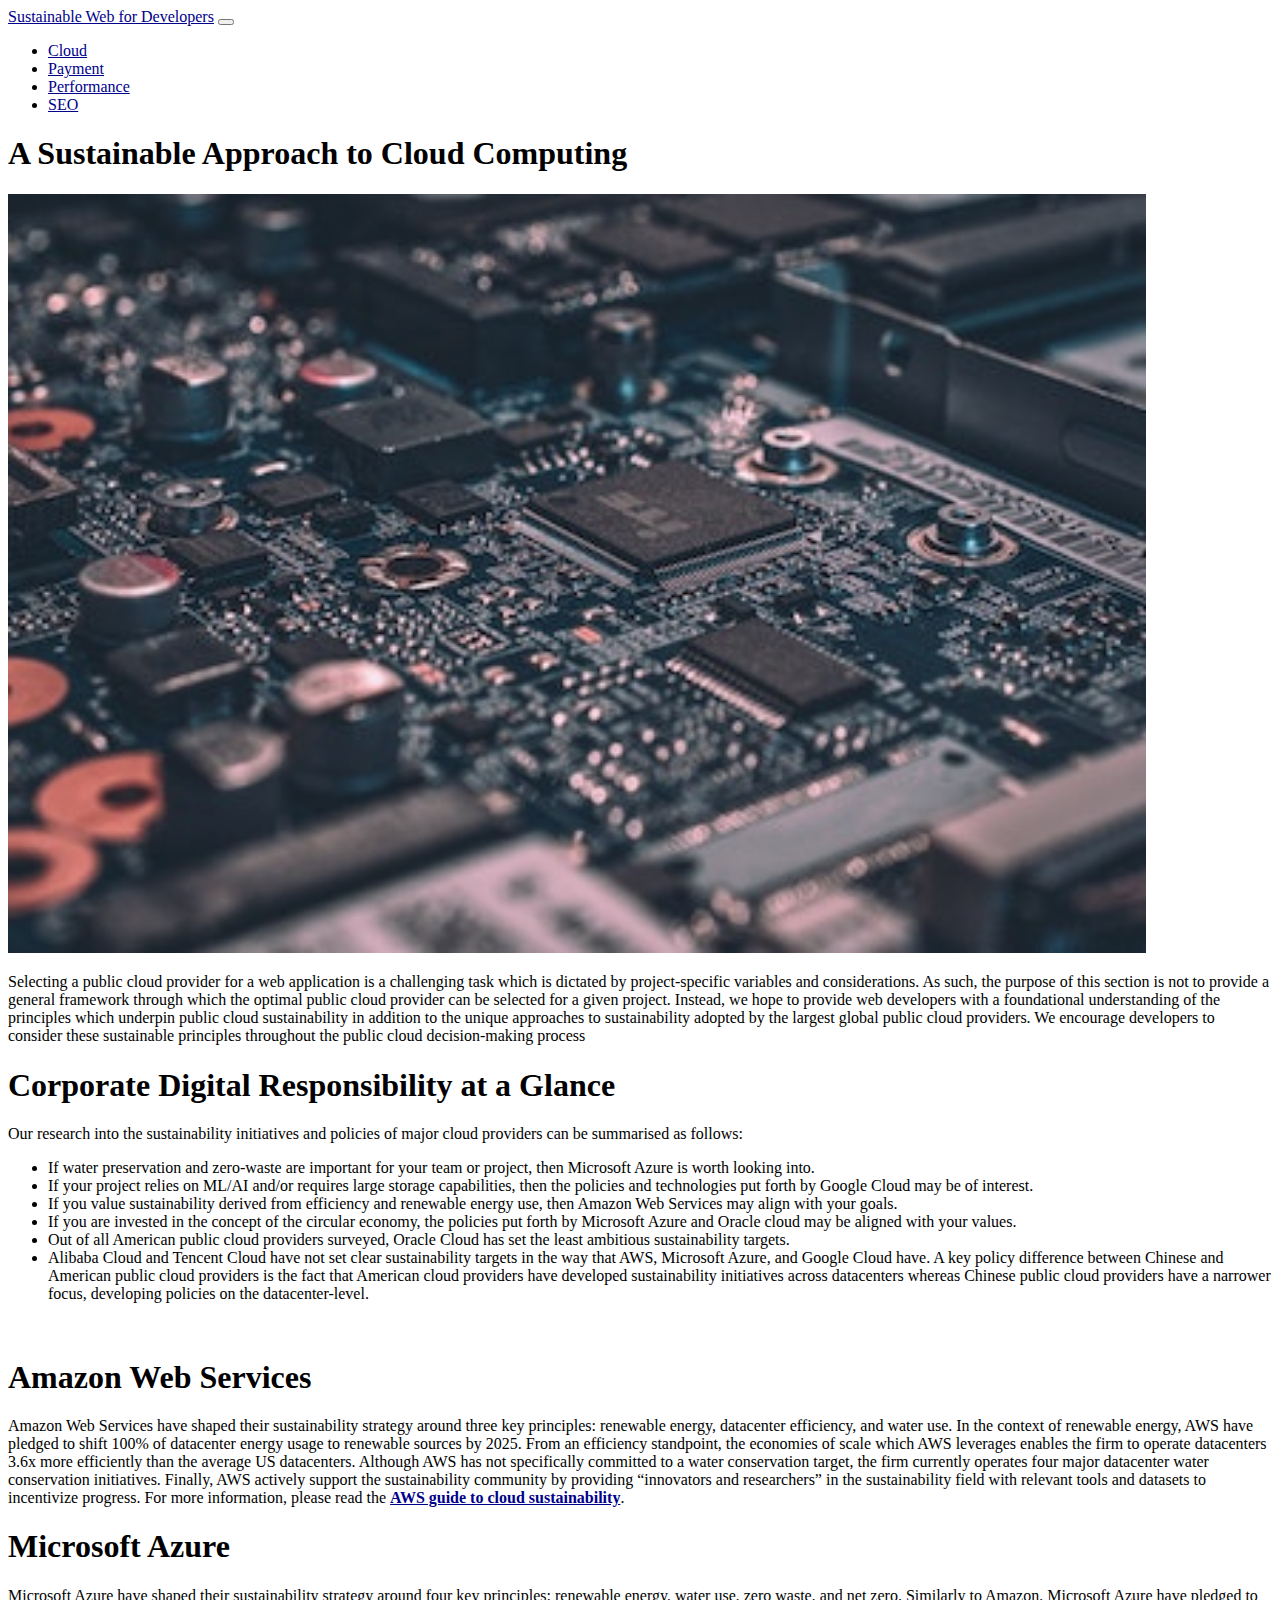
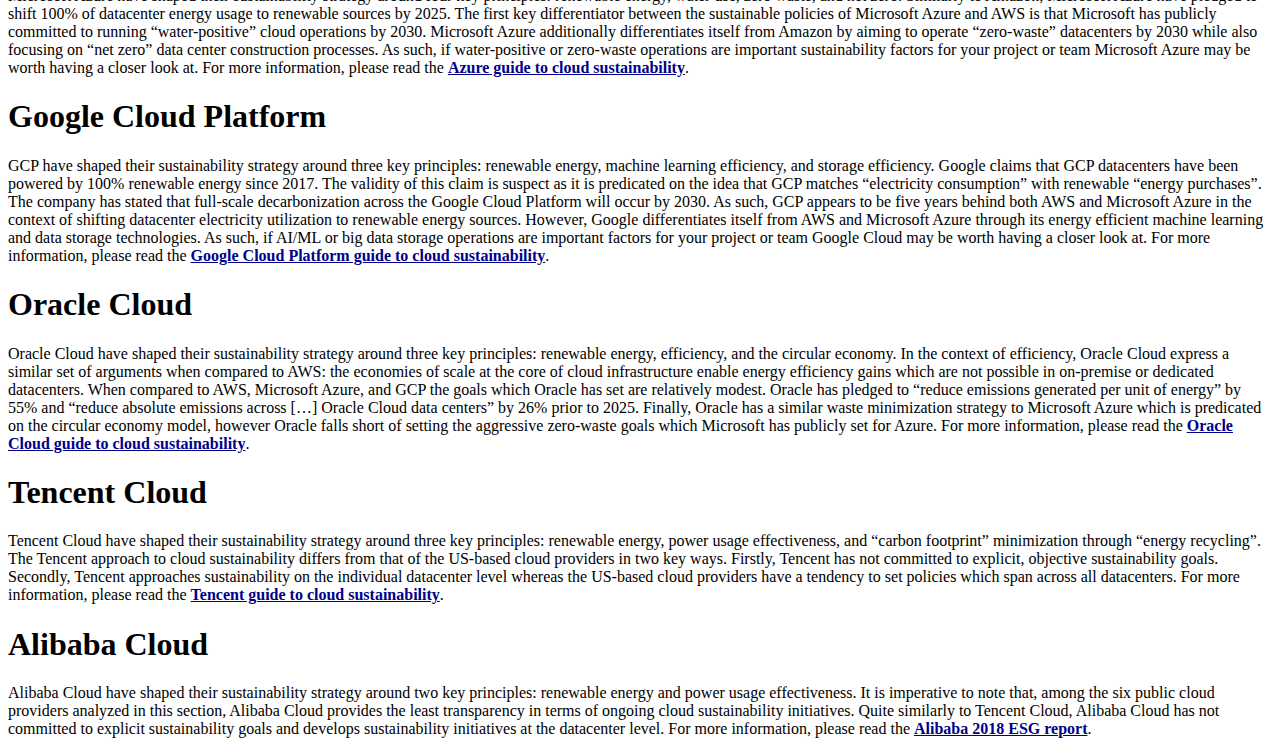
==== commit 5d948d10: "Fixed one cloud word" ====
--- a/cloud.html
+++ b/cloud.html
@@ -73,7 +73,7 @@
                         principles which underpin public cloud sustainability in addition to the unique approaches to
                         sustainability adopted by the largest global public cloud providers. We encourage developers to
                         consider
-                        these sustainable principles throughout the public cloud decision making process</p>
+                        these sustainable principles throughout the public cloud decision-making process</p>
                 </div>
             </div>
 
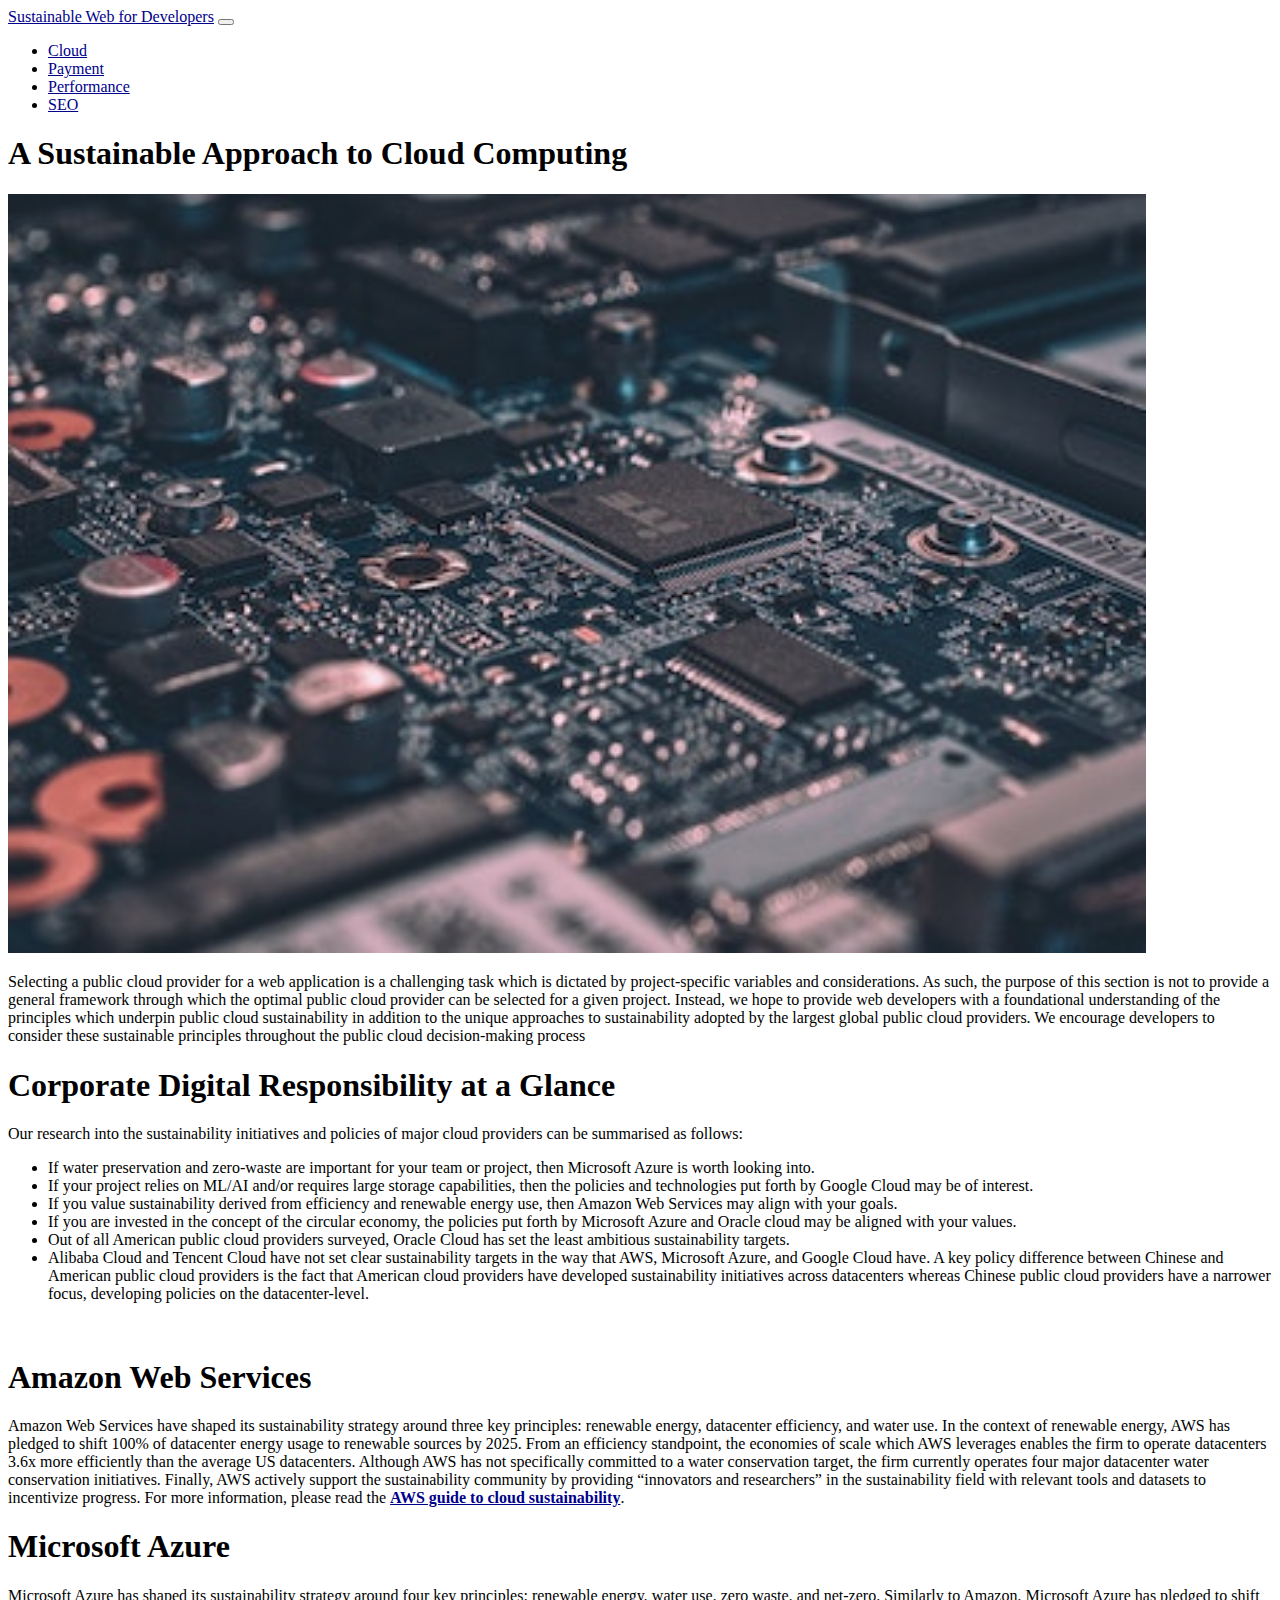
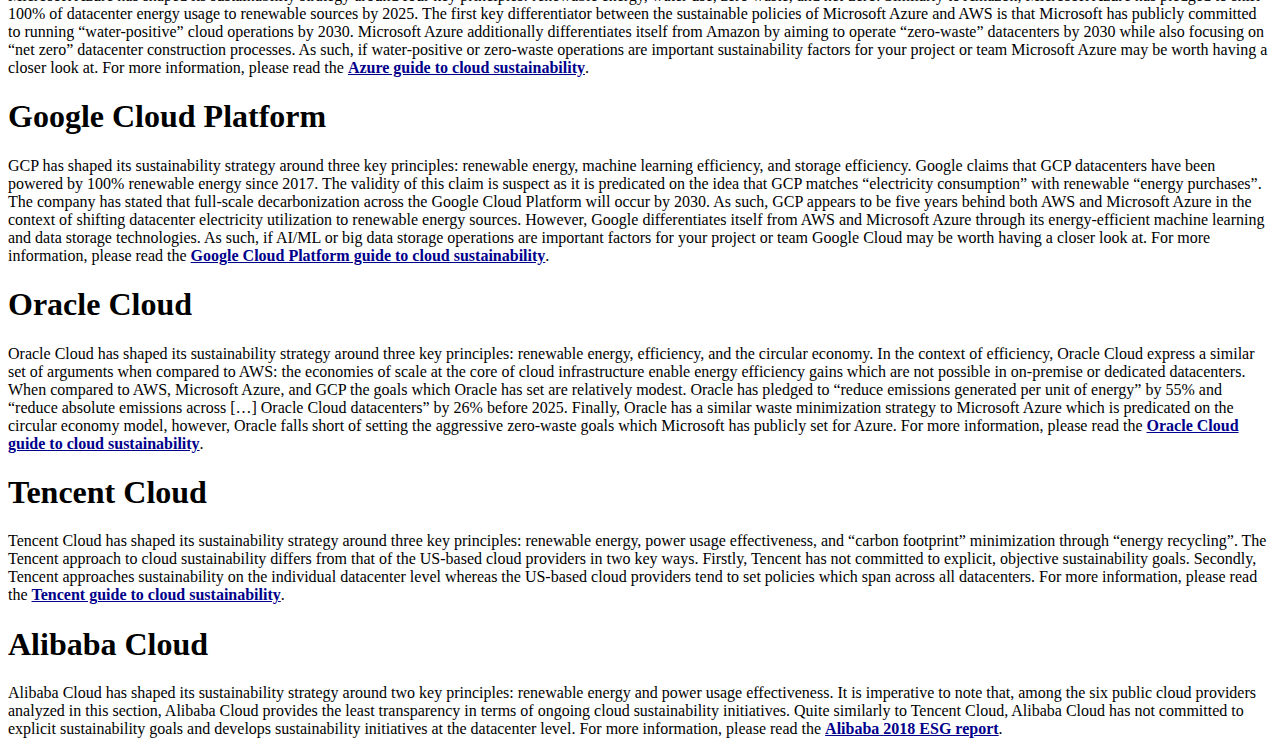
==== commit f8f0c574: "spelling and grammar check finished" ====
--- a/cloud.html
+++ b/cloud.html
@@ -100,8 +100,8 @@
             </ul>
             <br>
             <h1 class="font-weight-light">Amazon Web Services</h1>
-            <p class="lead">Amazon Web Services have shaped their sustainability strategy around three key principles:
-                renewable energy, datacenter efficiency, and water use. In the context of renewable energy, AWS have
+            <p class="lead">Amazon Web Services have shaped its sustainability strategy around three key principles:
+                renewable energy, datacenter efficiency, and water use. In the context of renewable energy, AWS has
                 pledged to shift 100% of datacenter energy usage to renewable sources by 2025. From an efficiency
                 standpoint, the economies of scale which AWS leverages enables the firm to operate datacenters 3.6x more
                 efficiently than the average US datacenters. Although AWS has not specifically committed to a water
@@ -109,72 +109,74 @@
                 Finally, AWS actively support the sustainability community by providing “innovators and researchers” in
                 the sustainability field with relevant tools and datasets to incentivize progress. For more information,
                 please read the <strong><a href="https://sustainability.aboutamazon.com/environment/the-cloud"
-                    target="_blank">AWS guide to
-                    cloud sustainability</a></strong>.</p>
+                        target="_blank">AWS guide to
+                        cloud sustainability</a></strong>.</p>
 
             <h1 class="font-weight-light">Microsoft Azure</h1>
-            <p class="lead">Microsoft Azure have shaped their sustainability strategy around four key principles:
-                renewable energy, water use, zero waste, and net zero. Similarly to Amazon, Microsoft Azure have pledged
-                to shift 100% of datacenter energy usage to renewable sources by 2025. The first key differentiator
-                between the sustainable policies of Microsoft Azure and AWS is that Microsoft has publicly committed to
-                running “water-positive” cloud operations by 2030. Microsoft Azure additionally differentiates itself
-                from Amazon by aiming to operate “zero-waste” datacenters by 2030 while also focusing on “net zero” data
-                center construction processes. As such, if water-positive or zero-waste operations are important
+            <p class="lead">Microsoft Azure has shaped its sustainability strategy around four key principles: renewable
+                energy, water use, zero waste, and net-zero. Similarly to Amazon, Microsoft Azure has pledged to shift
+                100% of datacenter energy usage to renewable sources by 2025. The first key differentiator between the
+                sustainable policies of Microsoft Azure and AWS is that Microsoft has publicly committed to running
+                “water-positive” cloud operations by 2030. Microsoft Azure additionally differentiates itself from
+                Amazon by aiming to operate “zero-waste” datacenters by 2030 while also focusing on “net zero”
+                datacenter construction processes. As such, if water-positive or zero-waste operations are important
                 sustainability factors for your project or team Microsoft Azure may be worth having a closer look at.
                 For more information, please read the <strong><a
-                    href="https://azure.microsoft.com/en-gb/global-infrastructure/sustainability/" target="_blank">Azure
-                    guide to cloud
-                    sustainability</a></strong>.</p>
+                        href="https://azure.microsoft.com/en-gb/global-infrastructure/sustainability/"
+                        target="_blank">Azure
+                        guide to cloud
+                        sustainability</a></strong>.</p>
 
             <h1 class="font-weight-light">Google Cloud Platform</h1>
-            <p class="lead">GCP have shaped their sustainability strategy around three key principles: renewable energy,
+            <p class="lead">GCP has shaped its sustainability strategy around three key principles: renewable energy,
                 machine learning efficiency, and storage efficiency. Google claims that GCP datacenters have been
                 powered by 100% renewable energy since 2017. The validity of this claim is suspect as it is predicated
                 on the idea that GCP matches “electricity consumption” with renewable “energy purchases”. The company
                 has stated that full-scale decarbonization across the Google Cloud Platform will occur by 2030. As such,
                 GCP appears to be five years behind both AWS and Microsoft Azure in the context of shifting datacenter
                 electricity utilization to renewable energy sources. However, Google differentiates itself from AWS and
-                Microsoft Azure through its energy efficient machine learning and data storage technologies. As such, if
+                Microsoft Azure through its energy-efficient machine learning and data storage technologies. As such, if
                 AI/ML or big data storage operations are important factors for your project or team Google Cloud may be
                 worth having a closer look at. For more information, please read the <strong><a
-                    href="https://cloud.google.com/sustainability" target="_blank">Google Cloud Platform guide to cloud
-                    sustainability</a></strong>.</p>
+                        href="https://cloud.google.com/sustainability" target="_blank">Google Cloud Platform guide to
+                        cloud
+                        sustainability</a></strong>.</p>
 
             <h1 class="font-weight-light">Oracle Cloud</h1>
-            <p class="lead">Oracle Cloud have shaped their sustainability strategy around three key principles:
-                renewable energy, efficiency, and the circular economy. In the context of efficiency, Oracle Cloud
-                express a similar set of arguments when compared to AWS: the economies of scale at the core of cloud
+            <p class="lead">Oracle Cloud has shaped its sustainability strategy around three key principles: renewable
+                energy, efficiency, and the circular economy. In the context of efficiency, Oracle Cloud express a
+                similar set of arguments when compared to AWS: the economies of scale at the core of cloud
                 infrastructure enable energy efficiency gains which are not possible in on-premise or dedicated
                 datacenters. When compared to AWS, Microsoft Azure, and GCP the goals which Oracle has set are
                 relatively modest. Oracle has pledged to “reduce emissions generated per unit of energy” by 55% and
-                “reduce absolute emissions across […] Oracle Cloud data centers” by 26% prior to 2025. Finally, Oracle
-                has a similar waste minimization strategy to Microsoft Azure which is predicated on the circular economy
-                model, however Oracle falls short of setting the aggressive zero-waste goals which Microsoft has
+                “reduce absolute emissions across […] Oracle Cloud datacenters” by 26% before 2025. Finally, Oracle has
+                a similar waste minimization strategy to Microsoft Azure which is predicated on the circular economy
+                model, however, Oracle falls short of setting the aggressive zero-waste goals which Microsoft has
                 publicly set for Azure. For more information, please read the <strong><a
-                    href="https://www.oracle.com/corporate/citizenship/sustainability/clean-cloud.html"
-                    target="_blank">Oracle Cloud
-                    guide to cloud sustainability</a></strong>.</p>
+                        href="https://www.oracle.com/corporate/citizenship/sustainability/clean-cloud.html"
+                        target="_blank">Oracle Cloud
+                        guide to cloud sustainability</a></strong>.</p>
 
             <h1 class="font-weight-light">Tencent Cloud</h1>
-            <p class="lead">Tencent Cloud have shaped their sustainability strategy around three key principles:
-                renewable energy, power usage effectiveness, and “carbon footprint” minimization through “energy
-                recycling”. The Tencent approach to cloud sustainability differs from that of the US-based cloud
-                providers in two key ways. Firstly, Tencent has not committed to explicit, objective sustainability
-                goals. Secondly, Tencent approaches sustainability on the individual datacenter level whereas the
-                US-based cloud providers have a tendency to set policies which span across all datacenters. For more
-                information, please read the <strong><a
-                    href="https://intl.cloud.tencent.com/global-infrastructure/sustainability" target="_blank">Tencent
-                    guide to cloud
-                    sustainability</a></strong>.</p>
+            <p class="lead">Tencent Cloud has shaped its sustainability strategy around three key principles: renewable
+                energy, power usage effectiveness, and “carbon footprint” minimization through “energy recycling”. The
+                Tencent approach to cloud sustainability differs from that of the US-based cloud providers in two key
+                ways. Firstly, Tencent has not committed to explicit, objective sustainability goals. Secondly, Tencent
+                approaches sustainability on the individual datacenter level whereas the US-based cloud providers tend
+                to set policies which span across all datacenters. For more information, please read the <strong><a
+                        href="https://intl.cloud.tencent.com/global-infrastructure/sustainability"
+                        target="_blank">Tencent
+                        guide to cloud
+                        sustainability</a></strong>.</p>
 
             <h1 class="font-weight-light">Alibaba Cloud</h1>
-            <p class="lead">Alibaba Cloud have shaped their sustainability strategy around two key principles: renewable
+            <p class="lead">Alibaba Cloud has shaped its sustainability strategy around two key principles: renewable
                 energy and power usage effectiveness. It is imperative to note that, among the six public cloud
                 providers analyzed in this section, Alibaba Cloud provides the least transparency in terms of ongoing
                 cloud sustainability initiatives. Quite similarly to Tencent Cloud, Alibaba Cloud has not committed to
                 explicit sustainability goals and develops sustainability initiatives at the datacenter level. For more
-                information, please read the <strong><a
-                    href="https://esg.alibabagroup.com/" target="_blank">Alibaba 2018 ESG report</a></strong>.</p>
+                information, please read the <strong><a href="https://esg.alibabagroup.com/" target="_blank">Alibaba
+                        2018 ESG report</a></strong>.</p>
         </div>
     </section>
 
